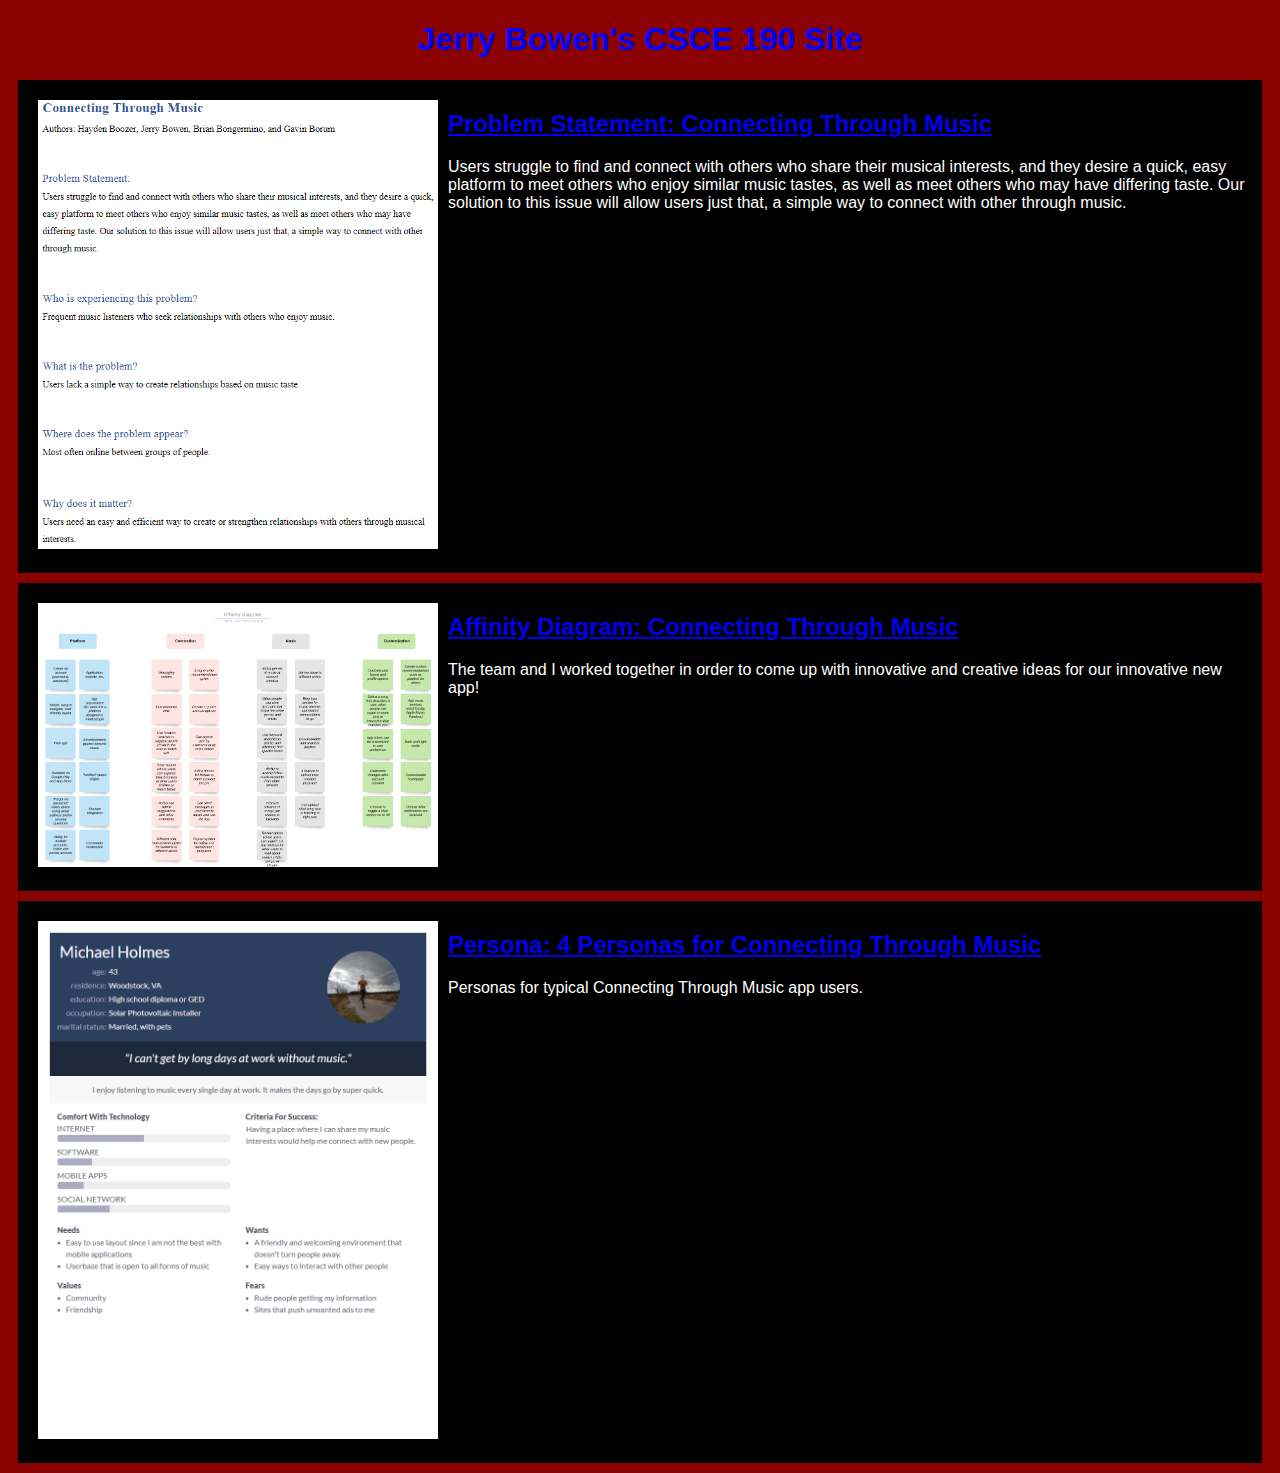
==== index.html @ d718a190 "Add files via upload" ====
<!DOCTYPE html>
<html>
    <head>
        <title>CSCE190: Jerry Bowen</title>
        <link rel="stylesheet" href="styles.css">
    </head>
    <body>
        <h1>Jerry Bowen's CSCE 190 Site</h1>
        <!-- Problem Statement Assignment-->
        <section class="assignment">
            <a href="files/CSCE190 Team Project.pdf"><img src="images/V19iv4e.png"></a>
            <section class="ass-details">
                <a href="files/CSCE190 Team Project.pdf"><h2>Problem Statement: Connecting Through Music</h2></a>
                <p>
                    Users struggle to find and connect with others who share their musical interests, and they desire a quick, easy platform to meet others who enjoy similar music tastes, as well as meet others who may have differing taste. Our solution to this issue will allow users just that, a simple way to connect with other through music. 
                </p>
            </section>
        </section>

        <!-- Affinity Diagram Assignment-->
        <section class="assignment">
            <a href="files/Affinity diagram.pdf"><img src="images/msedge_N42JrXwfS7.png"></a>
            <section class="ass-details">
                <a href="files/Affinity diagram.pdf"><h2>Affinity Diagram: Connecting Through Music</h2></a>
                <p>
                    The team and I worked together in order to come up with innovative and creative ideas for our innovative new app!
                </p>
            </section>
        </section>
        <!-- Personna Assignment-->
        <section class="assignment">
            <a href="files/Merged_PDFs.pdf"><img src="images/chrome_ATQMCB8Dpd.png"></a>
            <section class="ass-details">
                <a href="files/Merged_PDFs.pdf"><h2>Persona: 4 Personas for Connecting Through Music</h2></a>
                <p>
                    Personas for typical Connecting Through Music app users.
                </p>
            </section>
        </section>
    </body>
</html>
---- styles.css ----
body{
    background:darkred;
    font-family:Arial, Helvetica, sans-serif;
}

.assignment {
    display:flex;
    padding:10px;
    margin:10px;
    background:black;
    
}

.assignment img {
    width:400px;
    padding:10px;
}

h1{
    color:blue;
    text-align:center;
}

p {
    color:white;
}
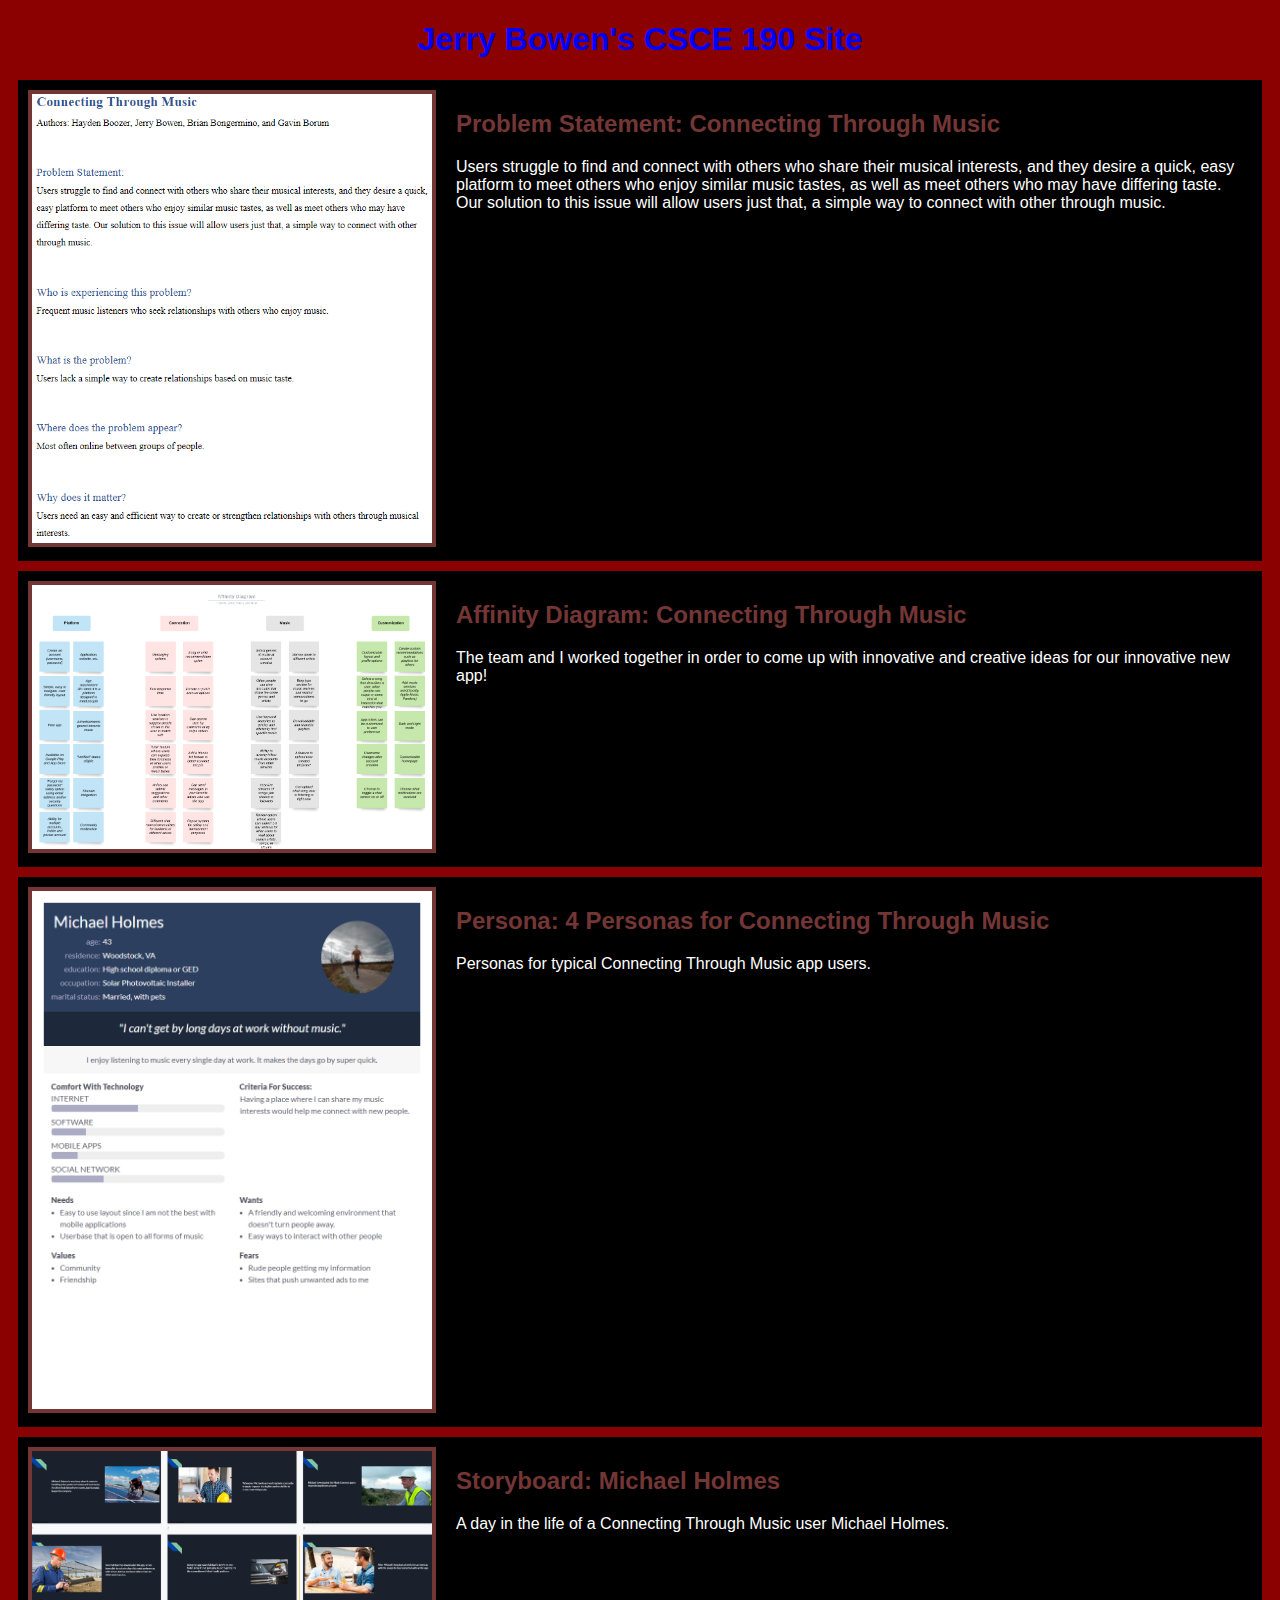
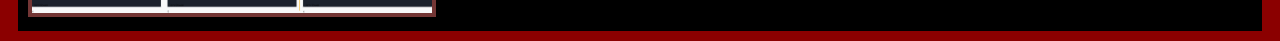
==== commit 2e421f05: "Add files via upload" ====
--- a/index.html
+++ b/index.html
@@ -37,5 +37,15 @@
                 </p>
             </section>
         </section>
+        <!--Storyboard-->
+        <section class="assignment">
+            <a href="files/combinepdf2_pages_deleted.pdf"><img src="images/chrome_QXckOf5UOJ.png"></a>
+            <section class="ass-details">
+                <a href="files/combinepdf2_pages_deleted.pdf"><h2>Storyboard: Michael Holmes</h2></a>
+                <p>
+                    A day in the life of a Connecting Through Music user Michael Holmes.
+                </p>
+            </section>
+        </section>
     </body>
 </html>--- a/styles.css
+++ b/styles.css
@@ -13,7 +13,8 @@
 
 .assignment img {
     width:400px;
-    padding:10px;
+    border: 4px solid #733635;
+    margin-right: 20px;
 }
 
 h1{
@@ -23,4 +24,9 @@
 
 p {
     color:white;
+}
+
+a {
+    text-decoration: none;
+    color: #733635;
 }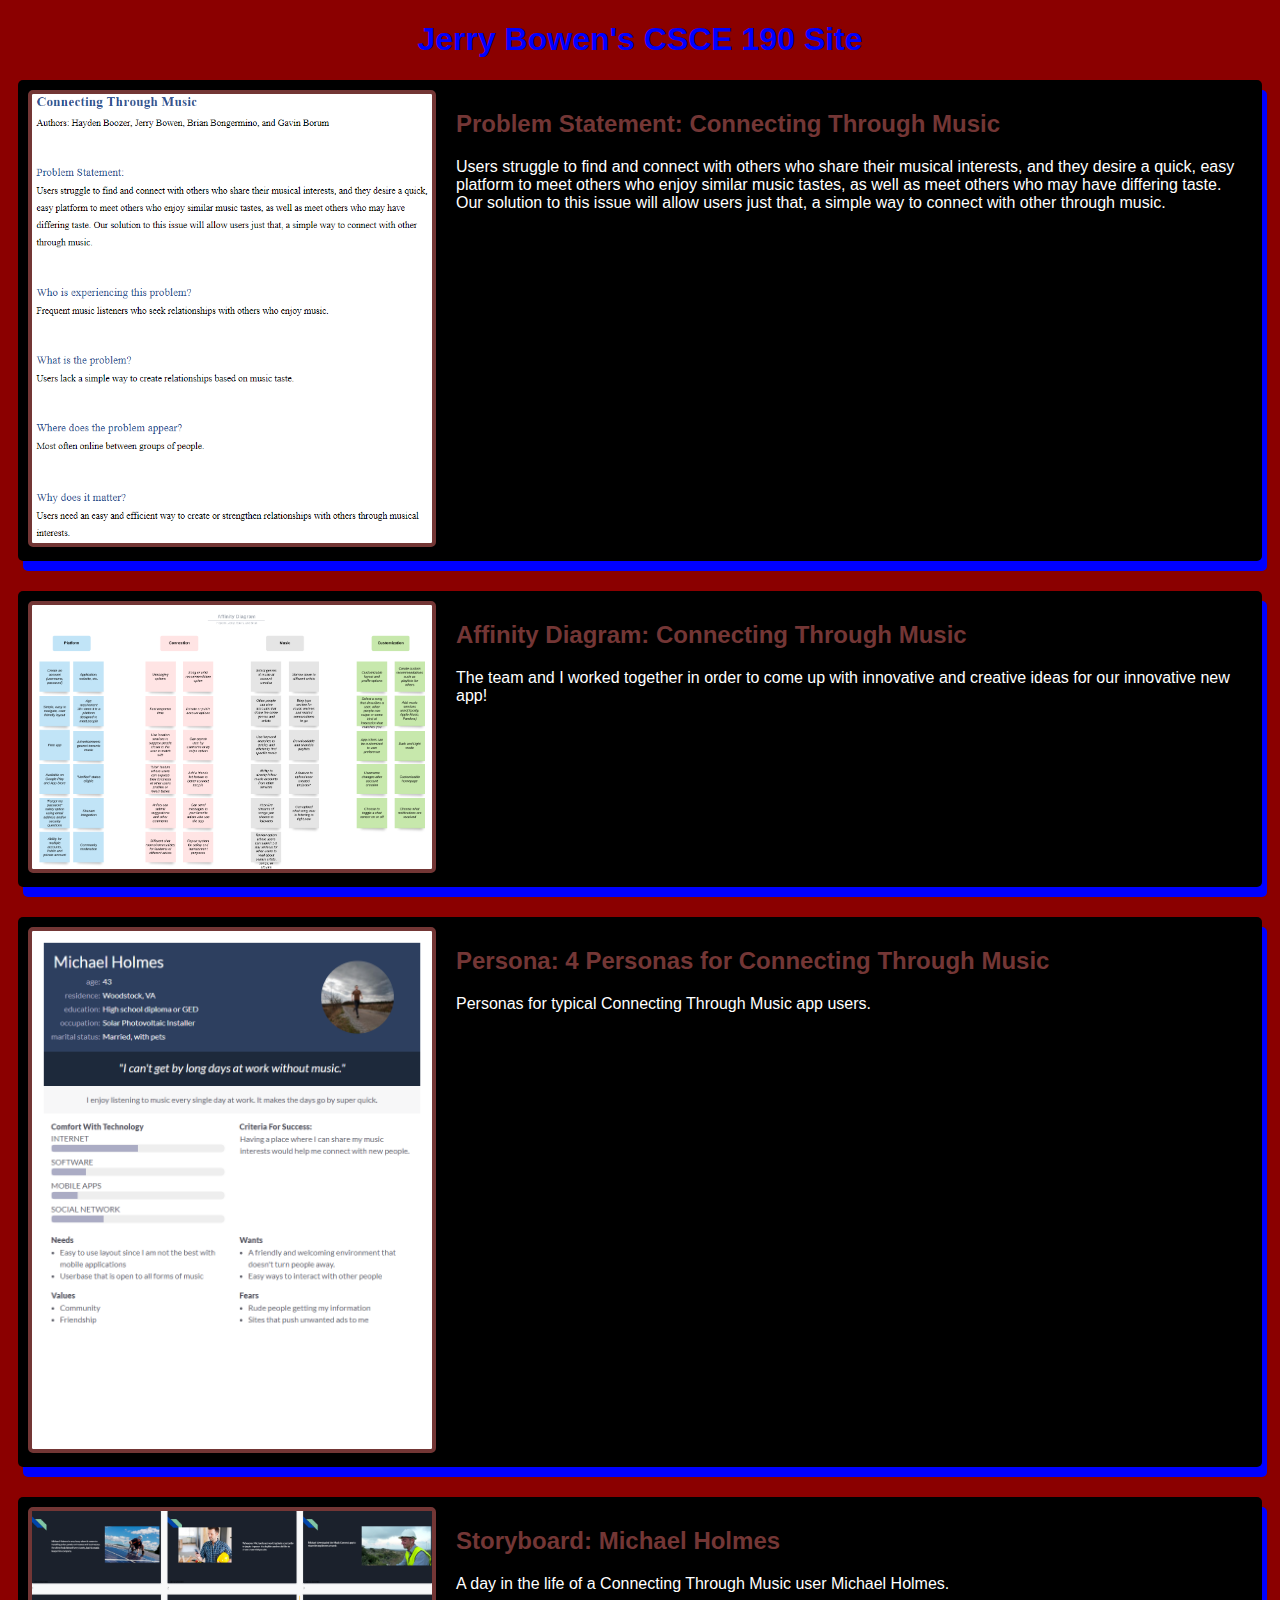
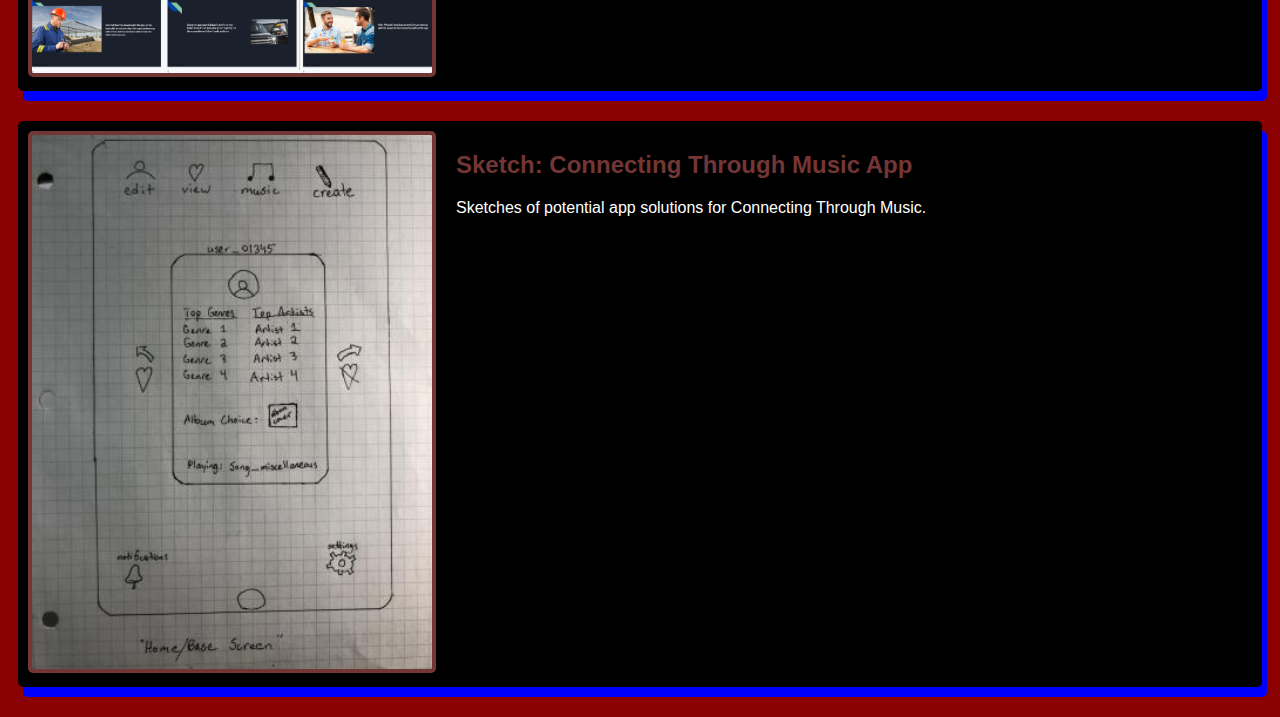
==== commit bc08a433: "Add files via upload" ====
--- a/index.html
+++ b/index.html
@@ -47,5 +47,15 @@
                 </p>
             </section>
         </section>
+        <!--Sketches-->
+        <section class="assignment">
+            <a href="files/combinepdf2.pdf"><img src="images/Model_Sketch.jpg"></a>
+            <section class="ass-details">
+                <a href="files/combinepdf2.pdf"><h2>Sketch: Connecting Through Music App</h2></a>
+                <p>
+                    Sketches of potential app solutions for Connecting Through Music.
+                </p>
+            </section>
+        </section>
     </body>
 </html>--- a/styles.css
+++ b/styles.css
@@ -7,14 +7,17 @@
     display:flex;
     padding:10px;
     margin:10px;
+    margin-bottom: 30px;
     background:black;
-    
+    border-radius: 5px;
+    box-shadow: 5px 10px blue;
 }
 
 .assignment img {
     width:400px;
     border: 4px solid #733635;
     margin-right: 20px;
+    border-radius: 5px;
 }
 
 h1{
@@ -29,4 +32,8 @@
 a {
     text-decoration: none;
     color: #733635;
+}
+
+.assignment a:hover {
+     color: blue;
 }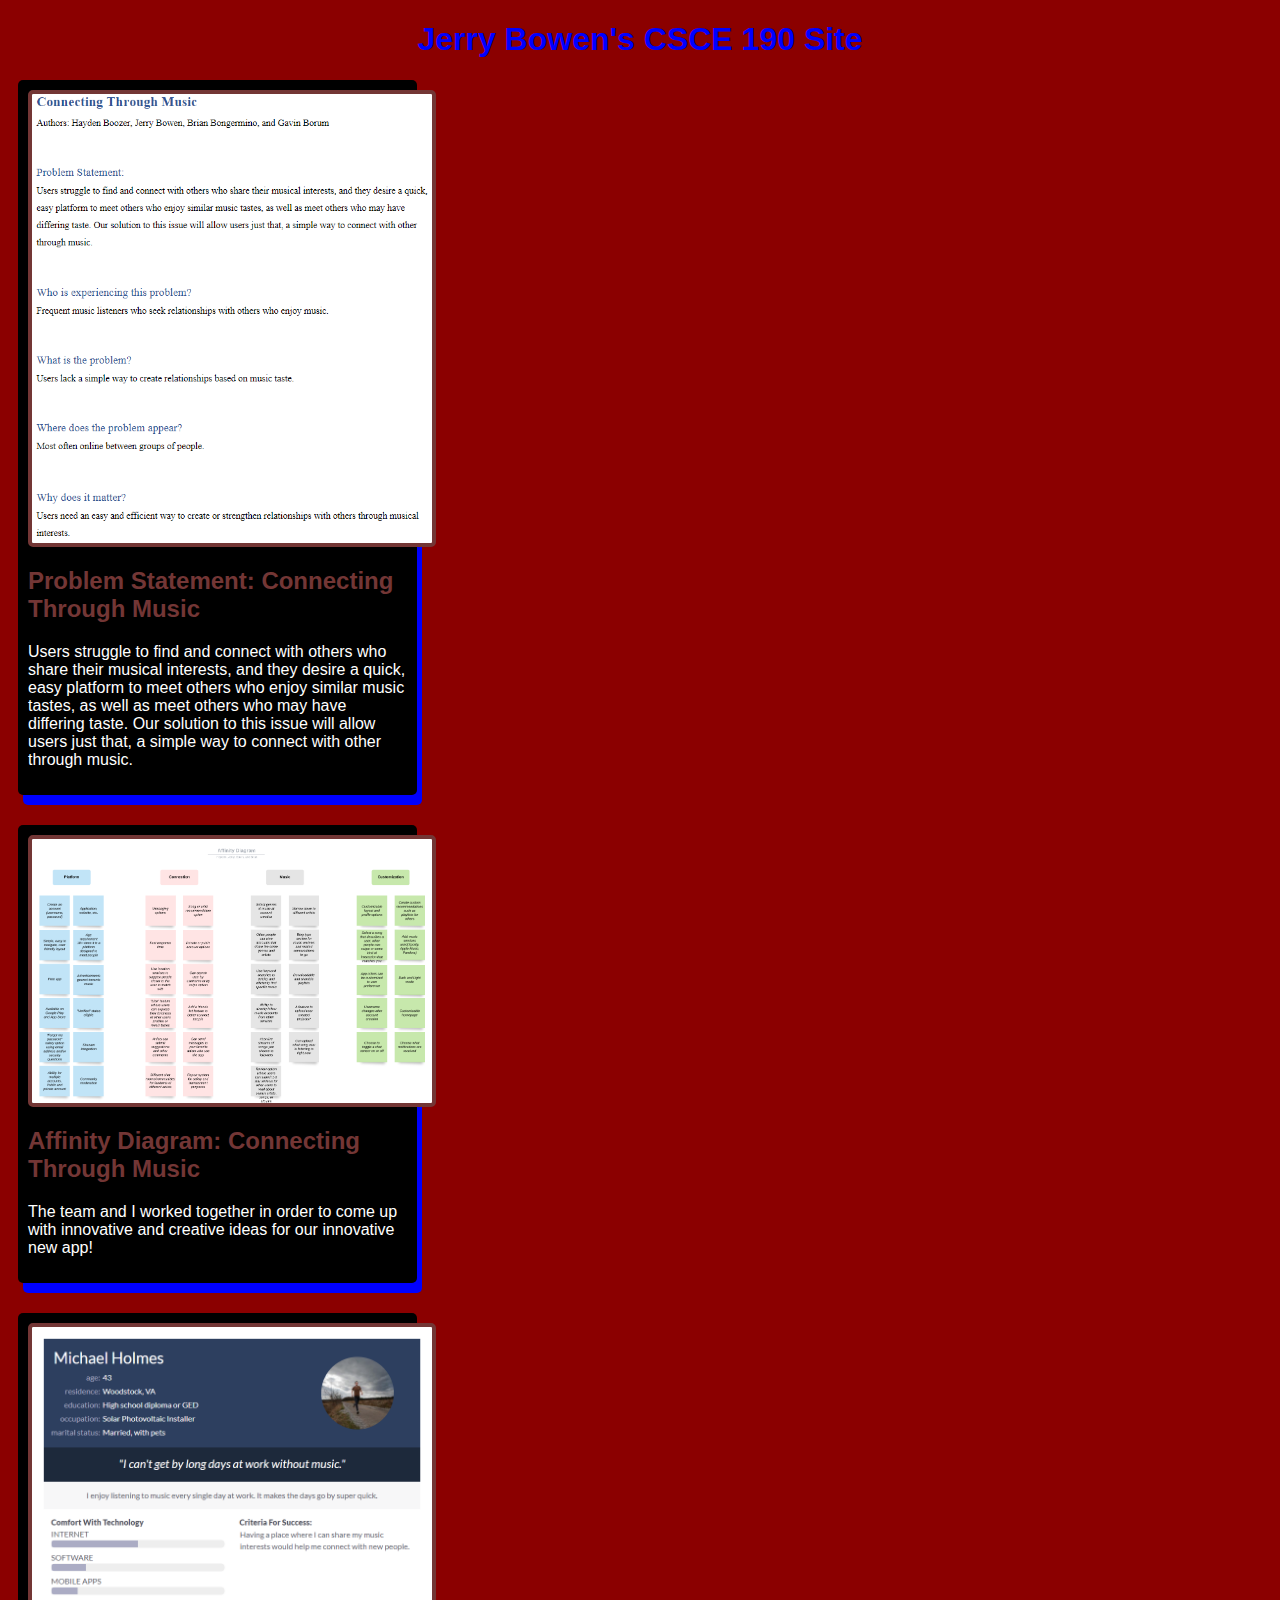
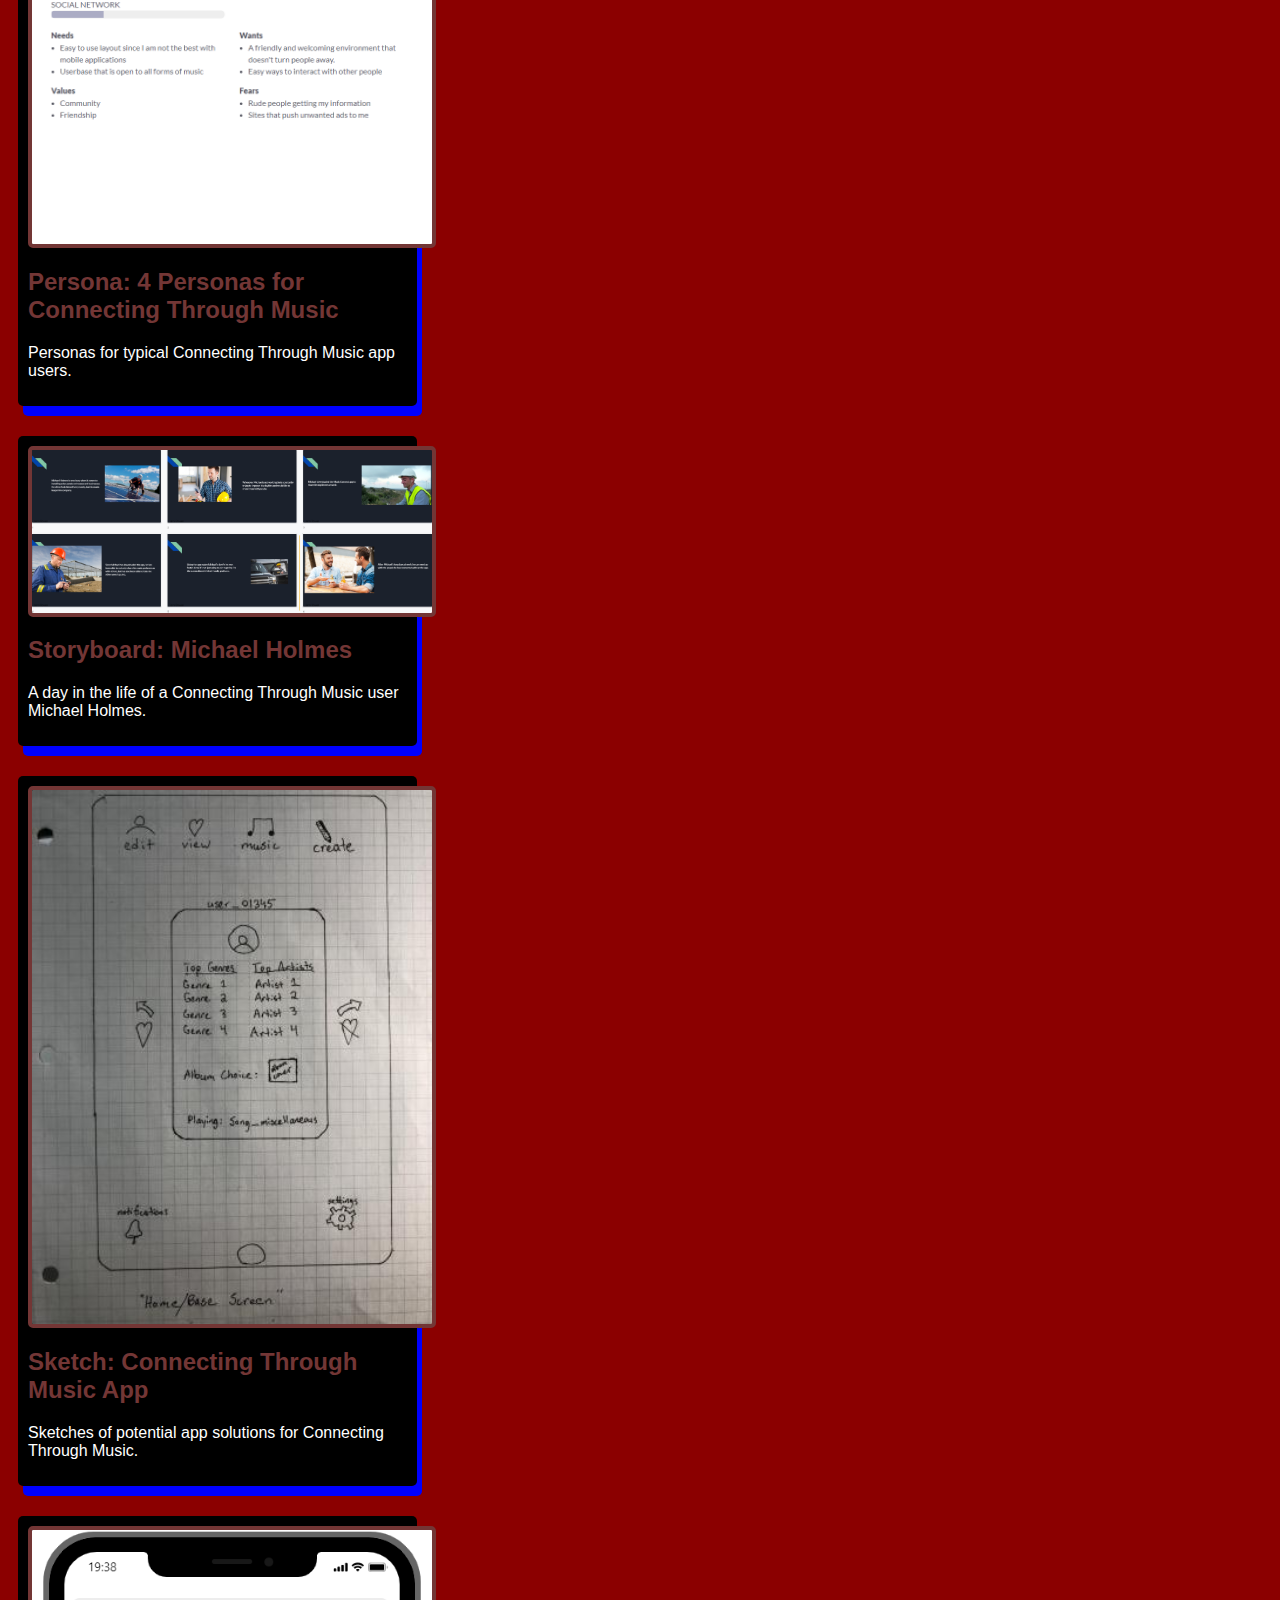
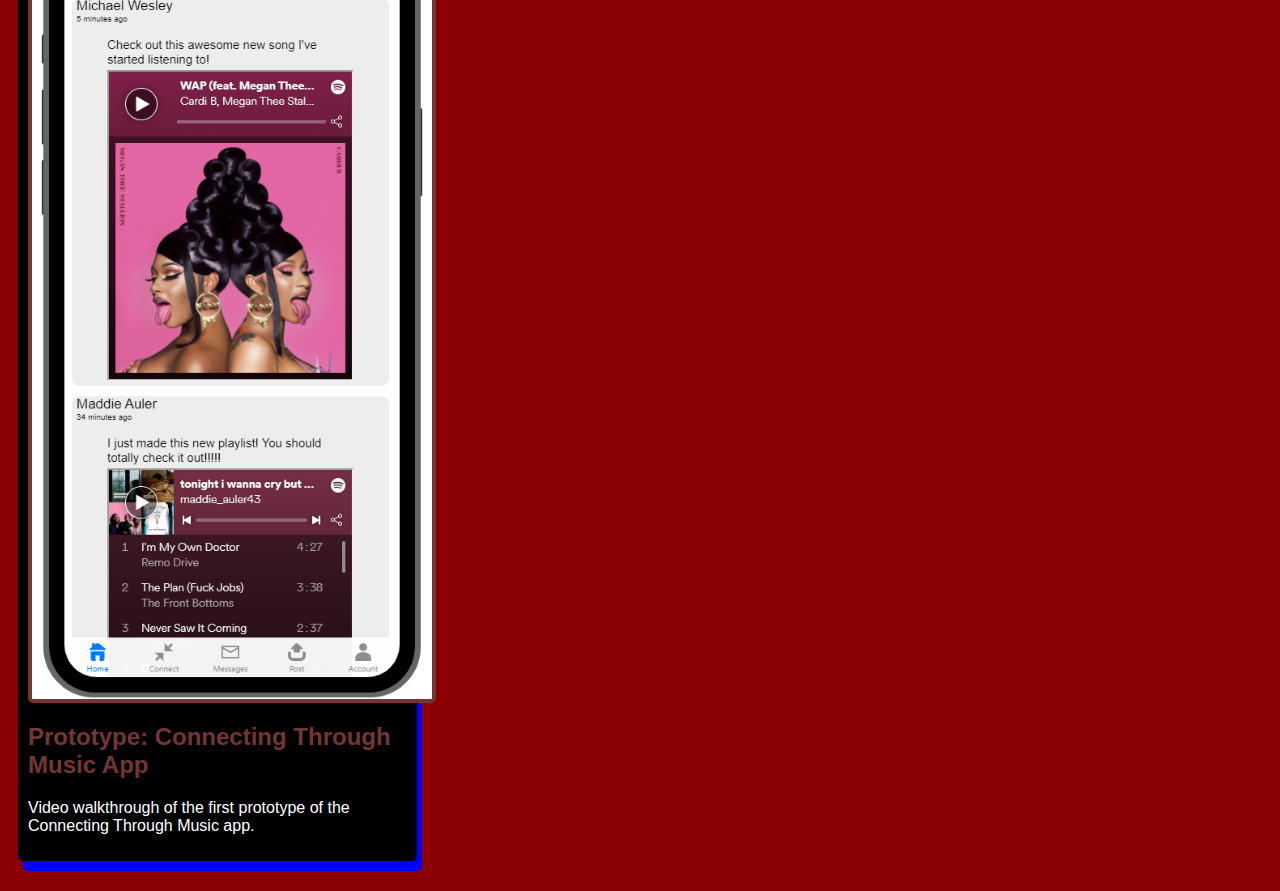
==== commit f3b14e88: "Add files via upload" ====
--- a/index.html
+++ b/index.html
@@ -6,56 +6,68 @@
     </head>
     <body>
         <h1>Jerry Bowen's CSCE 190 Site</h1>
-        <!-- Problem Statement Assignment-->
-        <section class="assignment">
-            <a href="files/CSCE190 Team Project.pdf"><img src="images/V19iv4e.png"></a>
-            <section class="ass-details">
-                <a href="files/CSCE190 Team Project.pdf"><h2>Problem Statement: Connecting Through Music</h2></a>
-                <p>
-                    Users struggle to find and connect with others who share their musical interests, and they desire a quick, easy platform to meet others who enjoy similar music tastes, as well as meet others who may have differing taste. Our solution to this issue will allow users just that, a simple way to connect with other through music. 
-                </p>
+        <div class="assignments">
+            <!-- Problem Statement Assignment-->
+            <section class="assignment">
+                <a href="files/CSCE190 Team Project.pdf"><img src="images/V19iv4e.png"></a>
+                <section class="ass-details">
+                    <a href="files/CSCE190 Team Project.pdf"><h2>Problem Statement: Connecting Through Music</h2></a>
+                    <p>
+                        Users struggle to find and connect with others who share their musical interests, and they desire a quick, easy platform to meet others who enjoy similar music tastes, as well as meet others who may have differing taste. Our solution to this issue will allow users just that, a simple way to connect with other through music. 
+                    </p>
+                </section>
             </section>
-        </section>
 
-        <!-- Affinity Diagram Assignment-->
-        <section class="assignment">
-            <a href="files/Affinity diagram.pdf"><img src="images/msedge_N42JrXwfS7.png"></a>
-            <section class="ass-details">
-                <a href="files/Affinity diagram.pdf"><h2>Affinity Diagram: Connecting Through Music</h2></a>
-                <p>
-                    The team and I worked together in order to come up with innovative and creative ideas for our innovative new app!
-                </p>
+            <!-- Affinity Diagram Assignment-->
+            <section class="assignment">
+                <a href="files/Affinity diagram.pdf"><img src="images/msedge_N42JrXwfS7.png"></a>
+                <section class="ass-details">
+                    <a href="files/Affinity diagram.pdf"><h2>Affinity Diagram: Connecting Through Music</h2></a>
+                    <p>
+                        The team and I worked together in order to come up with innovative and creative ideas for our innovative new app!
+                    </p>
+                </section>
             </section>
-        </section>
-        <!-- Personna Assignment-->
-        <section class="assignment">
-            <a href="files/Merged_PDFs.pdf"><img src="images/chrome_ATQMCB8Dpd.png"></a>
-            <section class="ass-details">
-                <a href="files/Merged_PDFs.pdf"><h2>Persona: 4 Personas for Connecting Through Music</h2></a>
-                <p>
-                    Personas for typical Connecting Through Music app users.
-                </p>
+            <!-- Personna Assignment-->
+            <section class="assignment">
+                <a href="files/Merged_PDFs.pdf"><img src="images/chrome_ATQMCB8Dpd.png"></a>
+                <section class="ass-details">
+                    <a href="files/Merged_PDFs.pdf"><h2>Persona: 4 Personas for Connecting Through Music</h2></a>
+                    <p>
+                        Personas for typical Connecting Through Music app users.
+                    </p>
+                </section>
             </section>
-        </section>
-        <!--Storyboard-->
-        <section class="assignment">
-            <a href="files/combinepdf2_pages_deleted.pdf"><img src="images/chrome_QXckOf5UOJ.png"></a>
-            <section class="ass-details">
-                <a href="files/combinepdf2_pages_deleted.pdf"><h2>Storyboard: Michael Holmes</h2></a>
-                <p>
-                    A day in the life of a Connecting Through Music user Michael Holmes.
-                </p>
+            <!--Storyboard-->
+            <section class="assignment">
+                <a href="files/combinepdf2_pages_deleted.pdf"><img src="images/chrome_QXckOf5UOJ.png"></a>
+                <section class="ass-details">
+                    <a href="files/combinepdf2_pages_deleted.pdf"><h2>Storyboard: Michael Holmes</h2></a>
+                    <p>
+                        A day in the life of a Connecting Through Music user Michael Holmes.
+                    </p>
+                </section>
             </section>
-        </section>
-        <!--Sketches-->
-        <section class="assignment">
-            <a href="files/combinepdf2.pdf"><img src="images/Model_Sketch.jpg"></a>
-            <section class="ass-details">
-                <a href="files/combinepdf2.pdf"><h2>Sketch: Connecting Through Music App</h2></a>
-                <p>
-                    Sketches of potential app solutions for Connecting Through Music.
-                </p>
+            <!--Sketches-->
+            <section class="assignment">
+                <a href="files/combinepdf2.pdf"><img src="images/Model_Sketch.jpg"></a>
+                <section class="ass-details">
+                    <a href="files/combinepdf2.pdf"><h2>Sketch: Connecting Through Music App</h2></a>
+                    <p>
+                        Sketches of potential app solutions for Connecting Through Music.
+                    </p>
+                </section>
             </section>
-        </section>
+            <!--Prototype Assignment-->
+            <section class="assignment">
+                <a href="https://youtu.be/UmMghi_8gBg"><img src="images/chrome_XYVQbfSROT.png"></a>
+                <section class="ass-details">
+                    <a href="https://youtu.be/UmMghi_8gBg"><h2>Prototype: Connecting Through Music App</h2></a>
+                    <p>
+                        Video walkthrough of the first prototype of the Connecting Through Music app.
+                    </p>
+                </section>
+            </section>
+        </div>
     </body>
 </html>--- a/styles.css
+++ b/styles.css
@@ -5,6 +5,10 @@
 
 .assignment {
     display:flex;
+    flex-wrap:wrap;
+}
+.assignment {
+    width:30%;
     padding:10px;
     margin:10px;
     margin-bottom: 30px;
@@ -18,6 +22,8 @@
     border: 4px solid #733635;
     margin-right: 20px;
     border-radius: 5px;
+    display:block;
+    margin:auto;
 }
 
 h1{
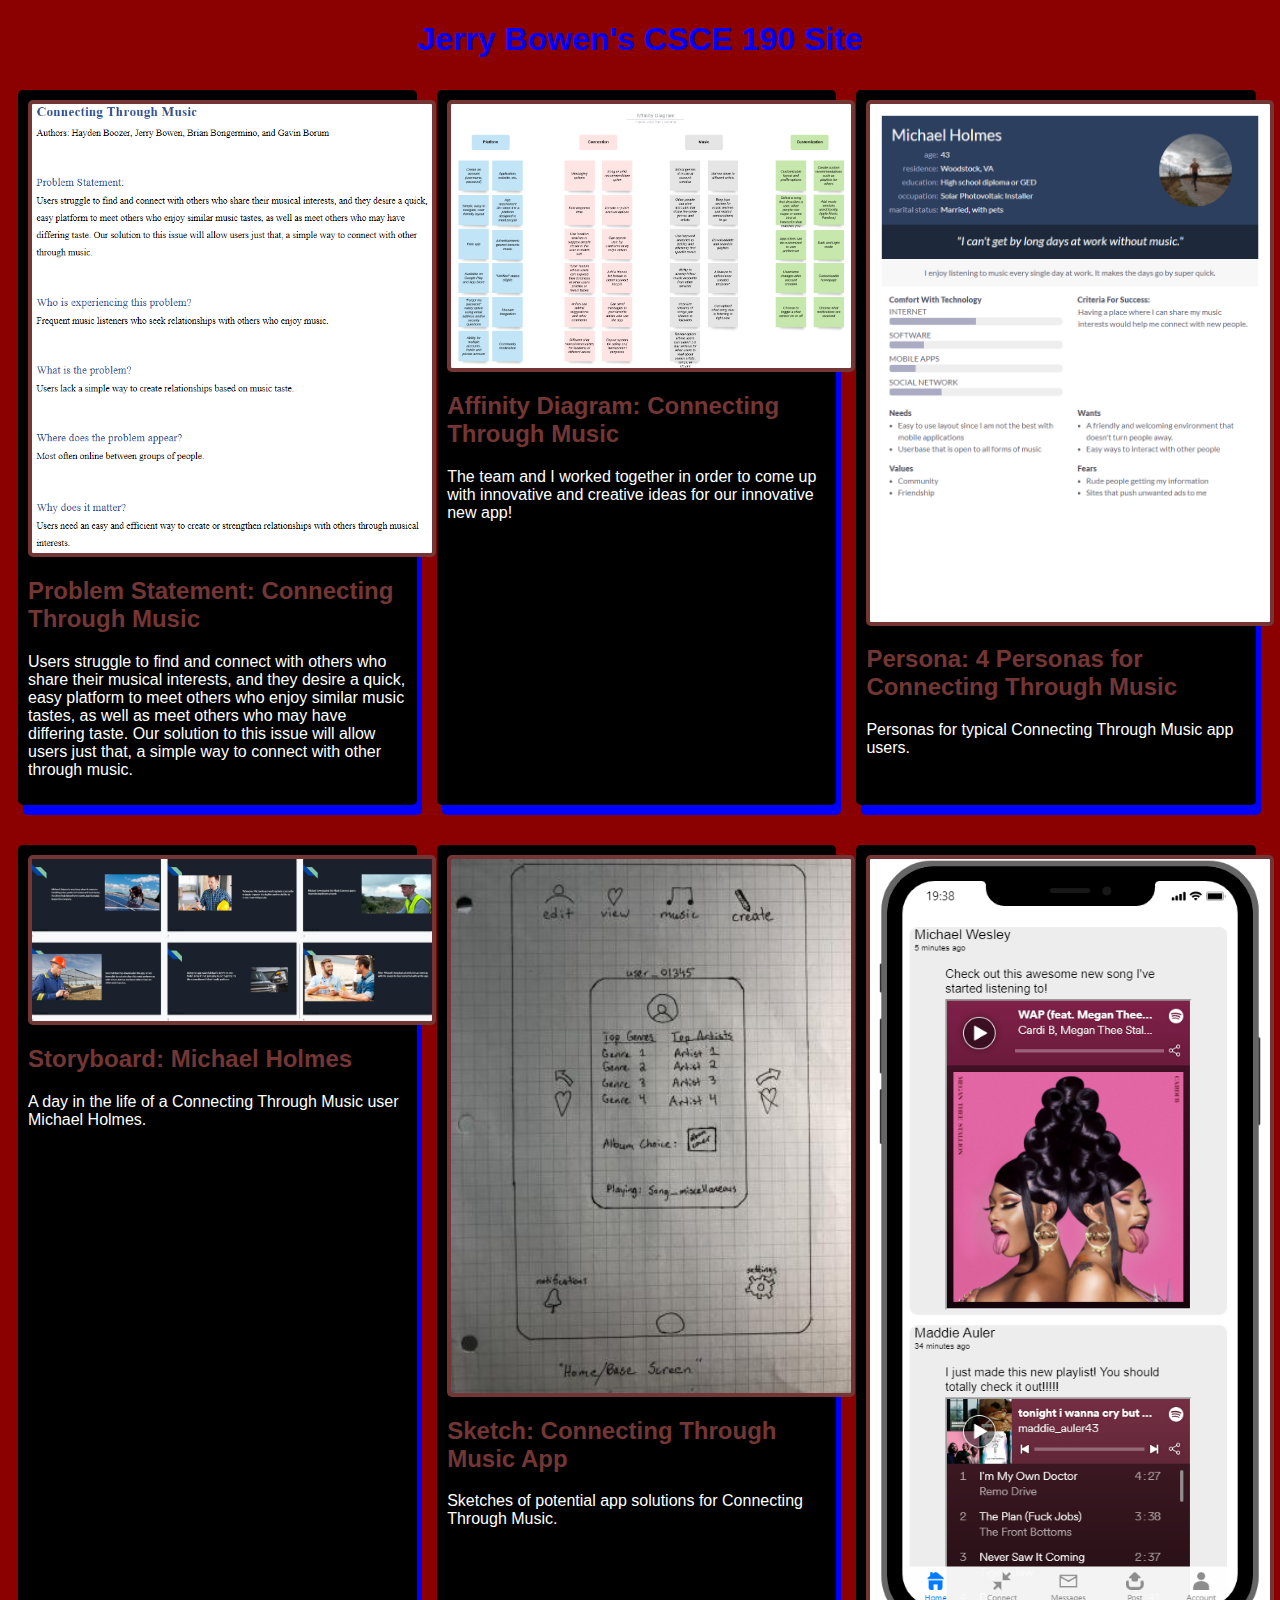
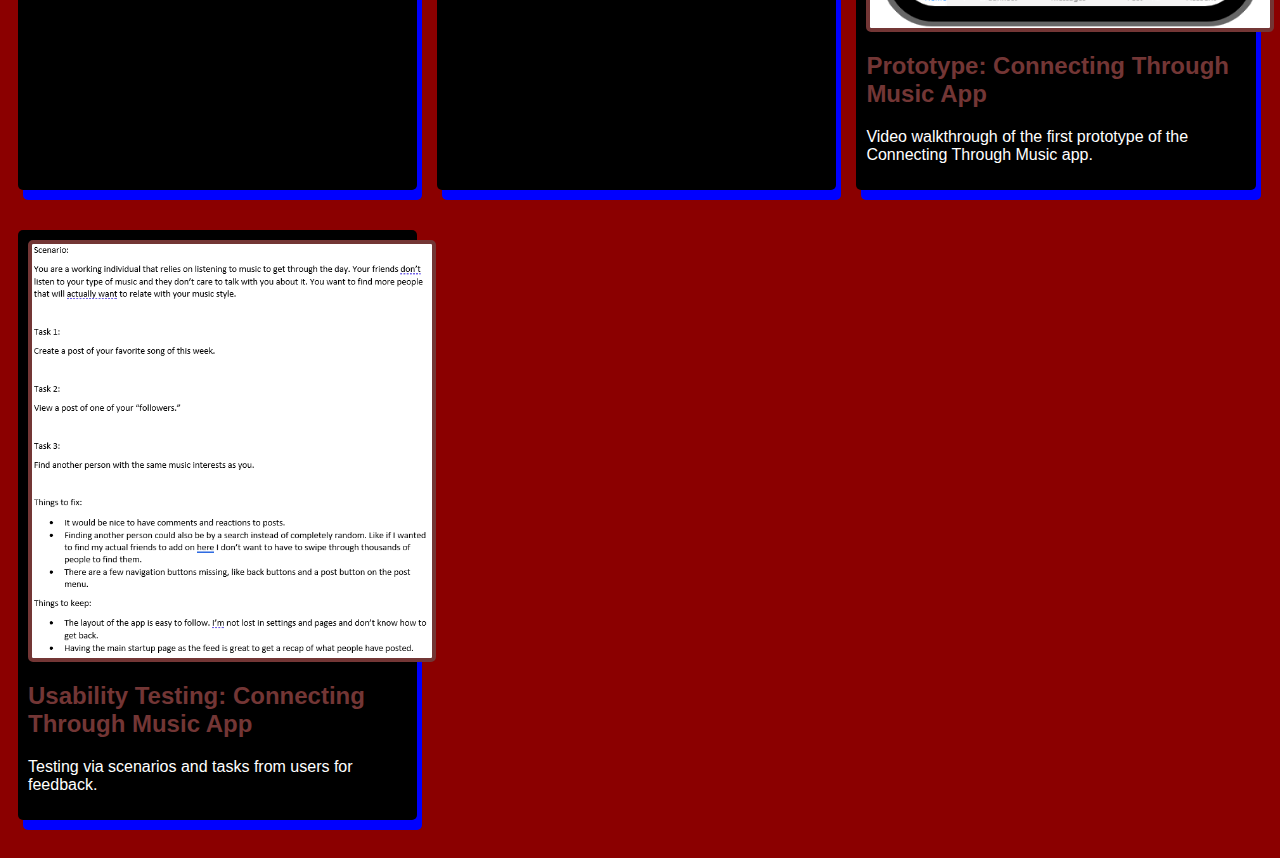
==== commit 73a34c9a: "Add files via upload" ====
--- a/index.html
+++ b/index.html
@@ -68,6 +68,16 @@
                     </p>
                 </section>
             </section>
+            <!--Usability Testing Script Assignment-->
+            <section class="assignment">
+                <a href="files/Scenario.pdf"><img src="images/WINWORD_xPvMirDrjm.png"></a>
+                <section class="ass-details">
+                    <a href="images/WINWORD_xPvMirDrjm.png"><h2>Usability Testing: Connecting Through Music App</h2></a>
+                    <p>
+                        Testing via scenarios and tasks from users for feedback.
+                    </p>
+                </section>
+            </section>
         </div>
     </body>
 </html>--- a/styles.css
+++ b/styles.css
@@ -3,7 +3,7 @@
     font-family:Arial, Helvetica, sans-serif;
 }
 
-.assignment {
+.assignments {
     display:flex;
     flex-wrap:wrap;
 }
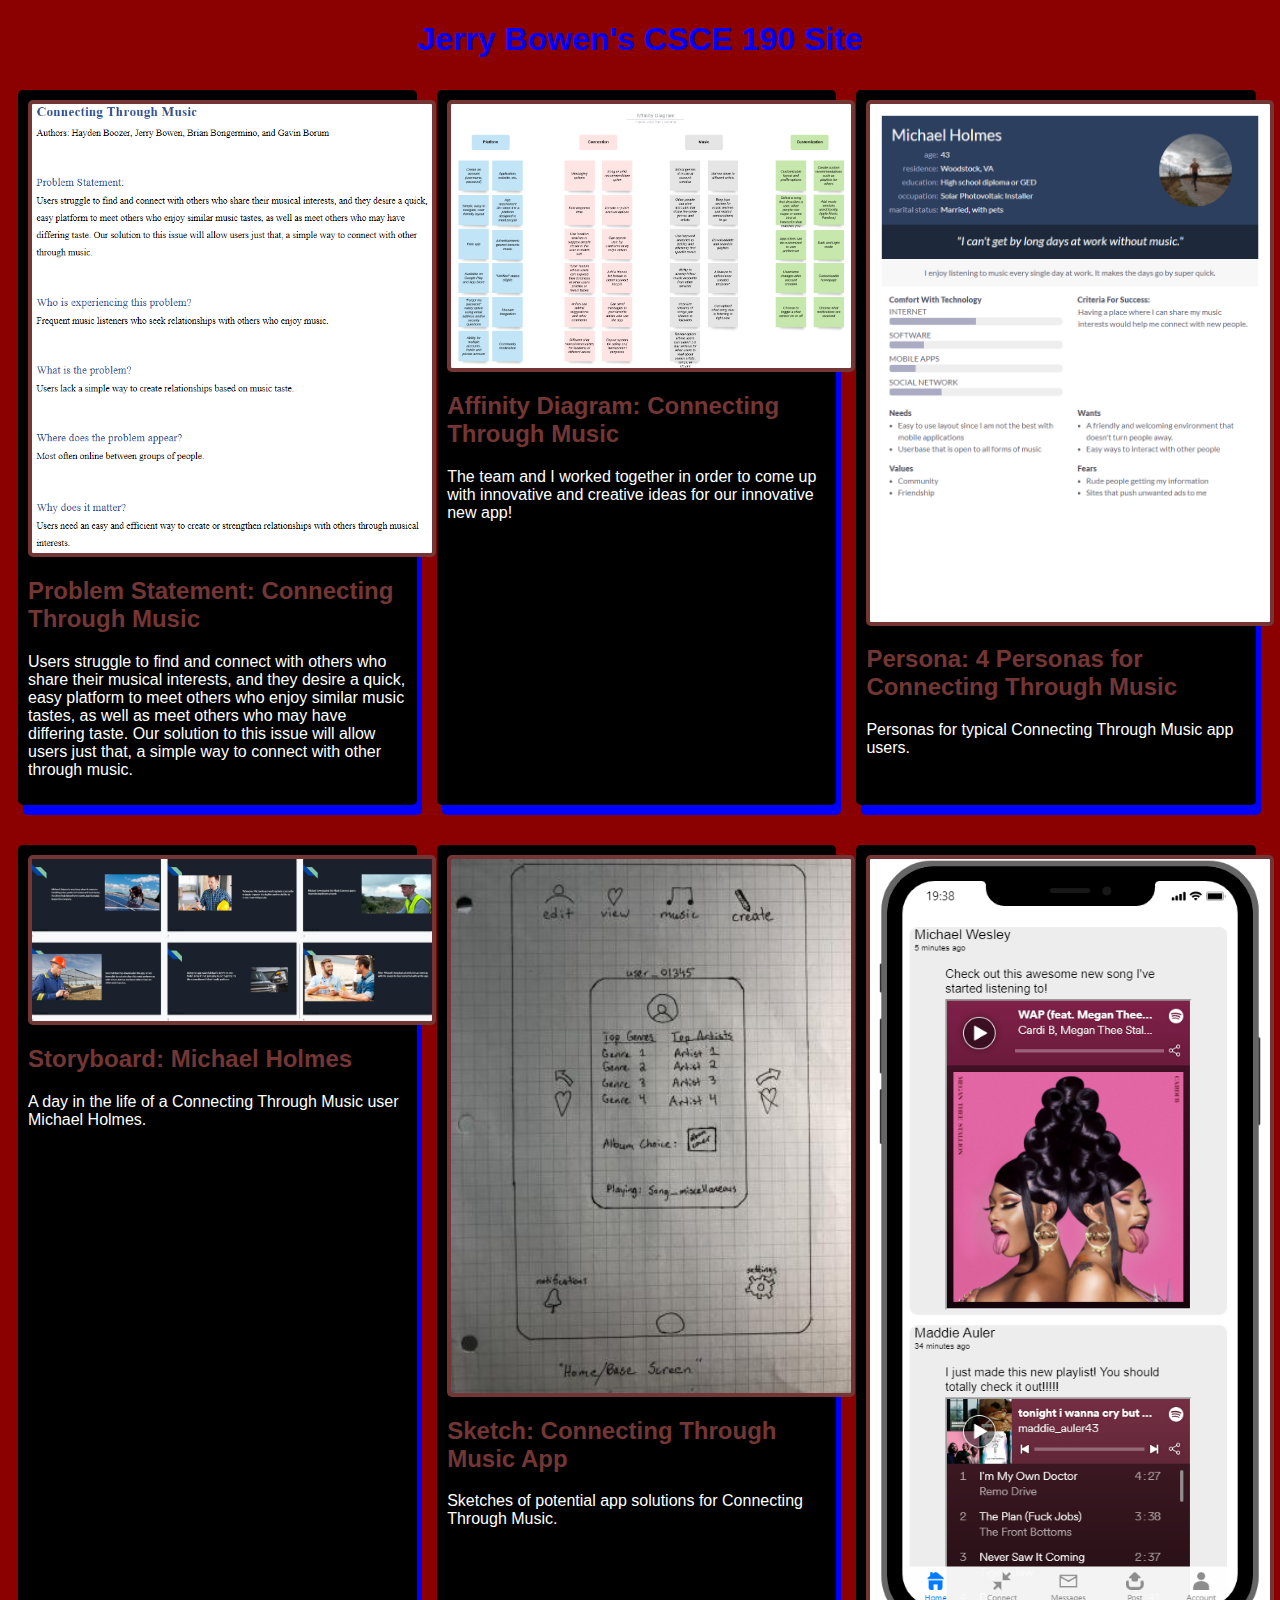
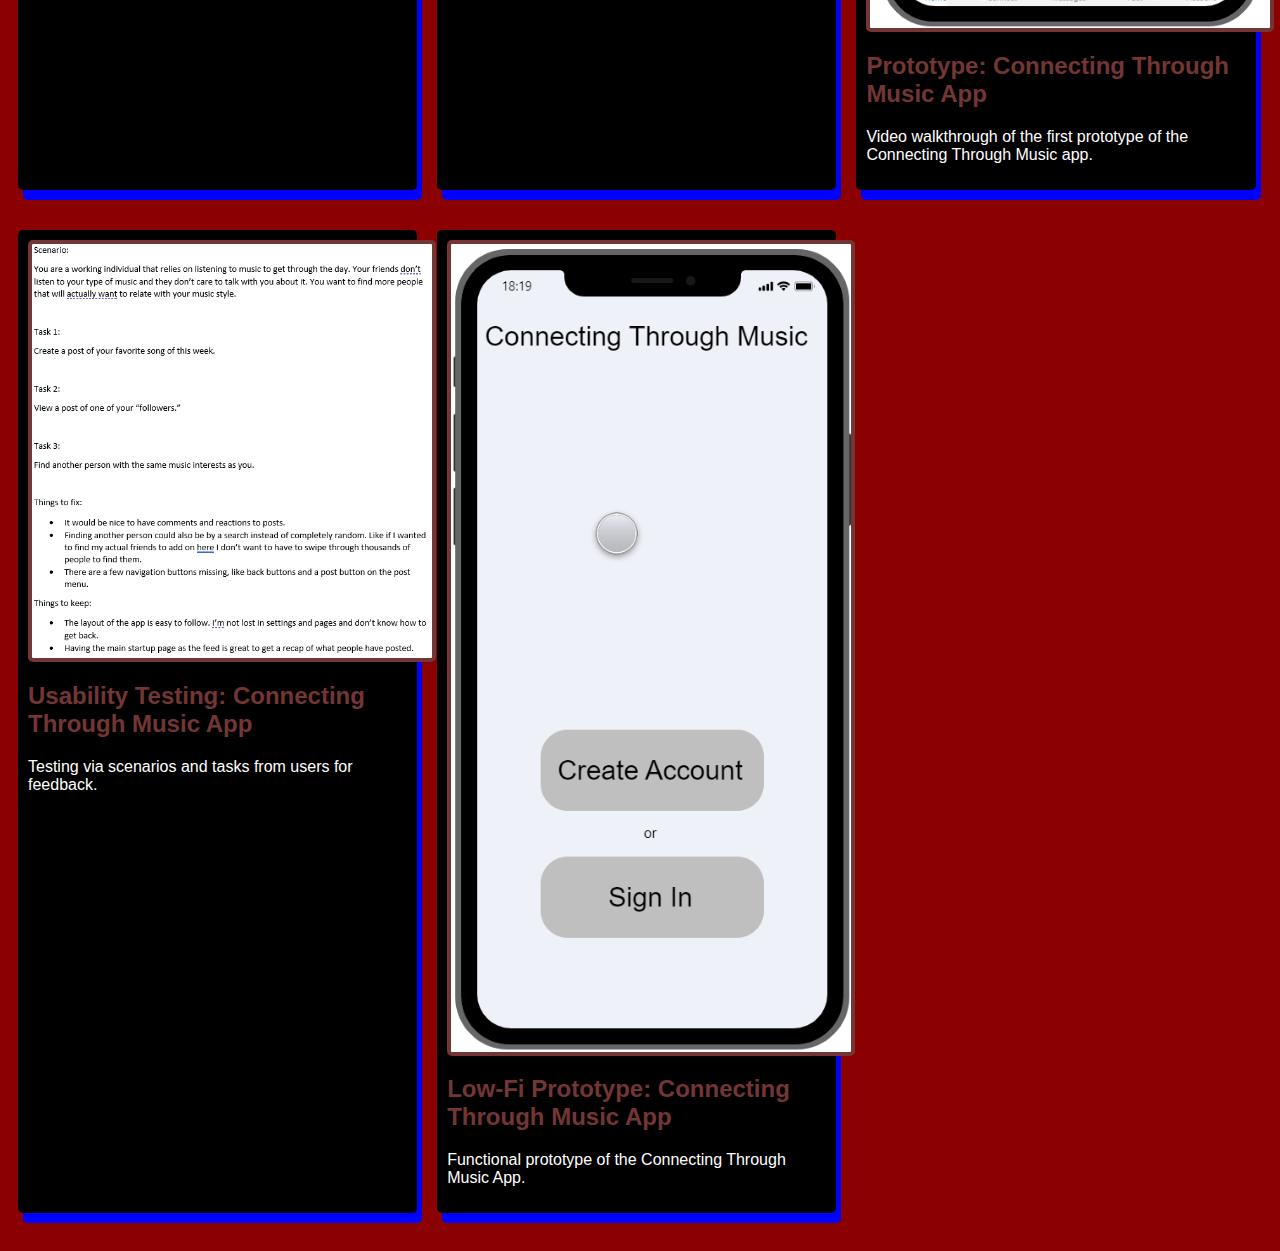
==== commit 305f2908: "Add files via upload" ====
--- a/index.html
+++ b/index.html
@@ -78,6 +78,16 @@
                     </p>
                 </section>
             </section>
+            <!--Low-Fidelity Design Assignment-->
+            <section class="assignment">
+                <a href="files/Untitled-html/index.html"><img src="images/chrome_RHkFtiYSZT.png"></a>
+                <section class="ass-details">
+                    <a href="images/chrome_RHkFtiYSZT.png"><h2>Low-Fi Prototype: Connecting Through Music App</h2></a>
+                    <p>
+                        Functional prototype of the Connecting Through Music App.
+                    </p>
+                </section>
+            </section>
         </div>
     </body>
 </html>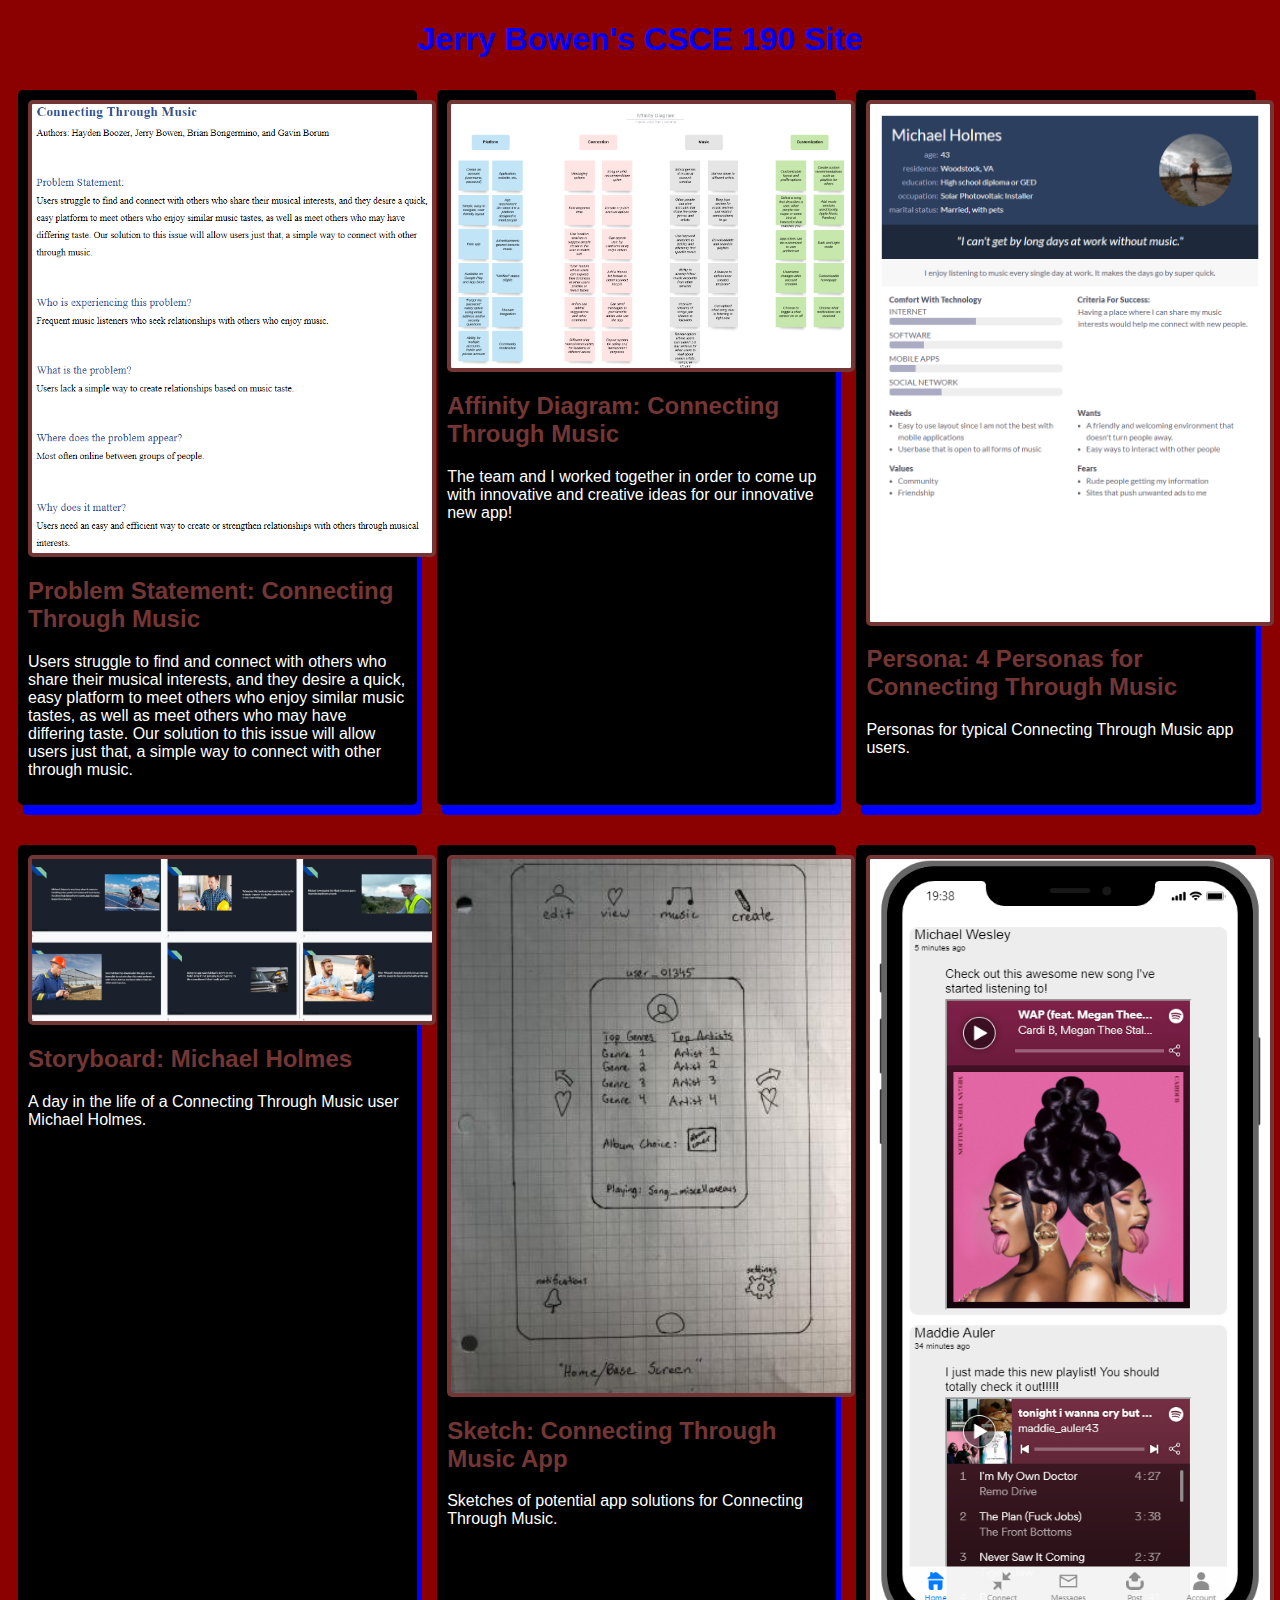
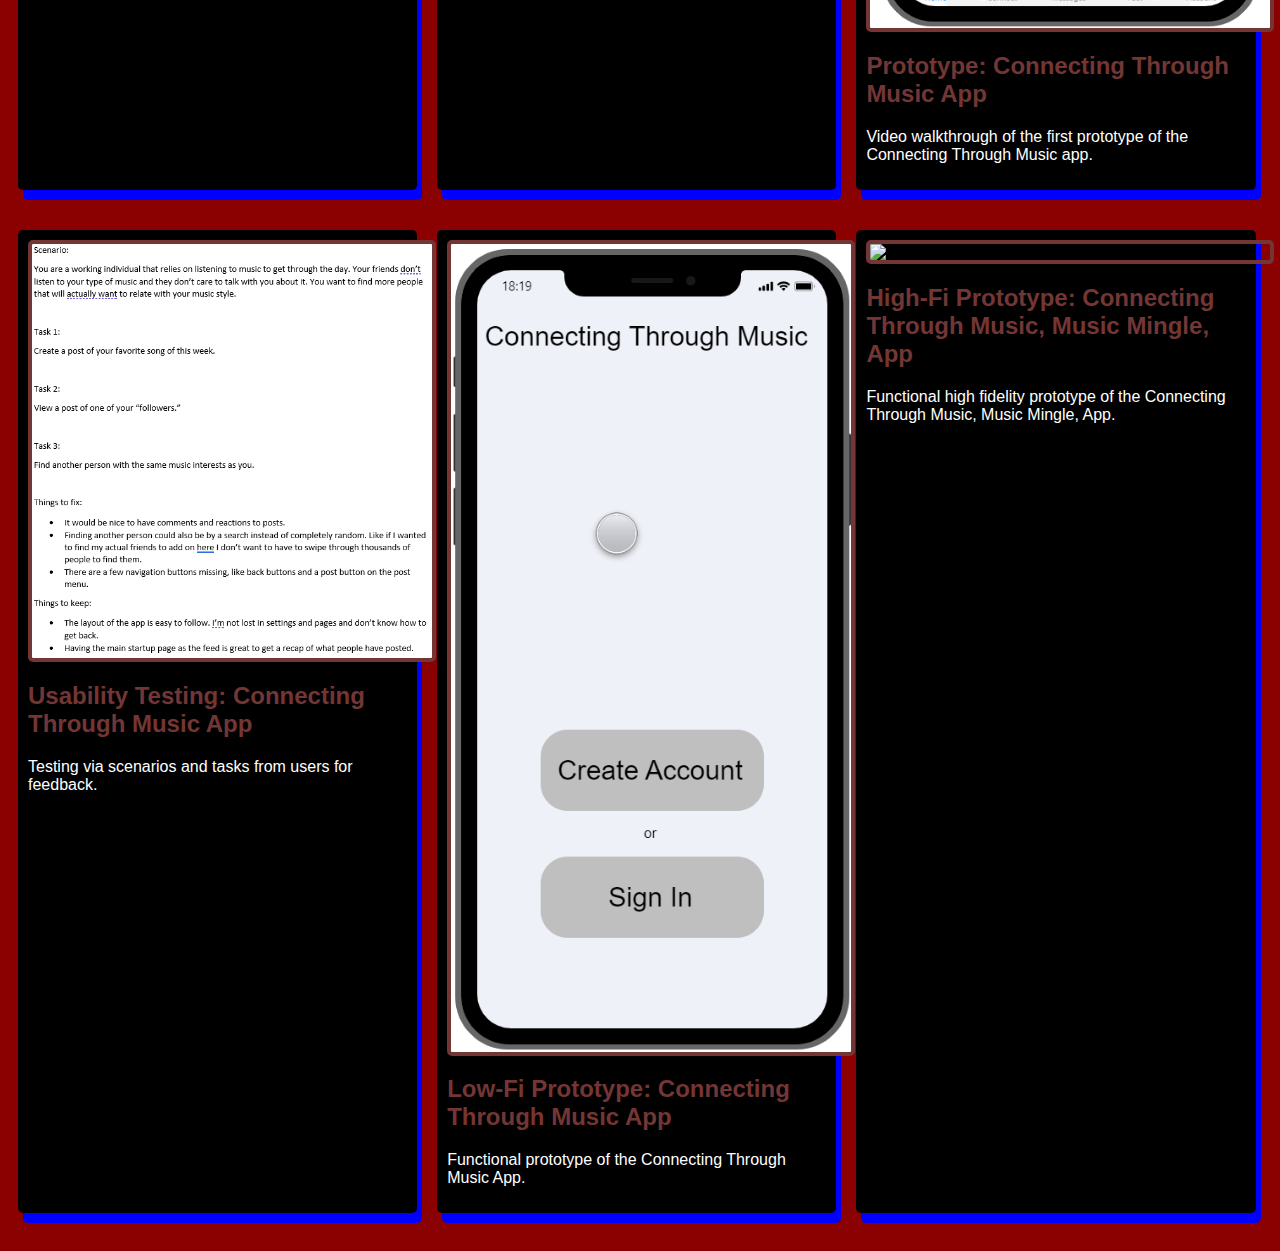
==== commit 1f101490: "Add files via upload" ====
--- a/index.html
+++ b/index.html
@@ -88,6 +88,16 @@
                     </p>
                 </section>
             </section>
+            <!--High-Fidelity Design Assignment-->
+            <section class="assignment">
+                <a href="files/MusicMingle High Fi Proto-html/index.html"><img src="images/chrome_OZyG8c9uPw.png"></a>
+                <section class="ass-details">
+                    <a href="images/chrome_OZyG8c9uPw.png"><h2>High-Fi Prototype: Connecting Through Music, Music Mingle, App</h2></a>
+                    <p>
+                        Functional high fidelity prototype of the Connecting Through Music, Music Mingle, App.
+                    </p>
+                </section>
+            </section>
         </div>
     </body>
 </html>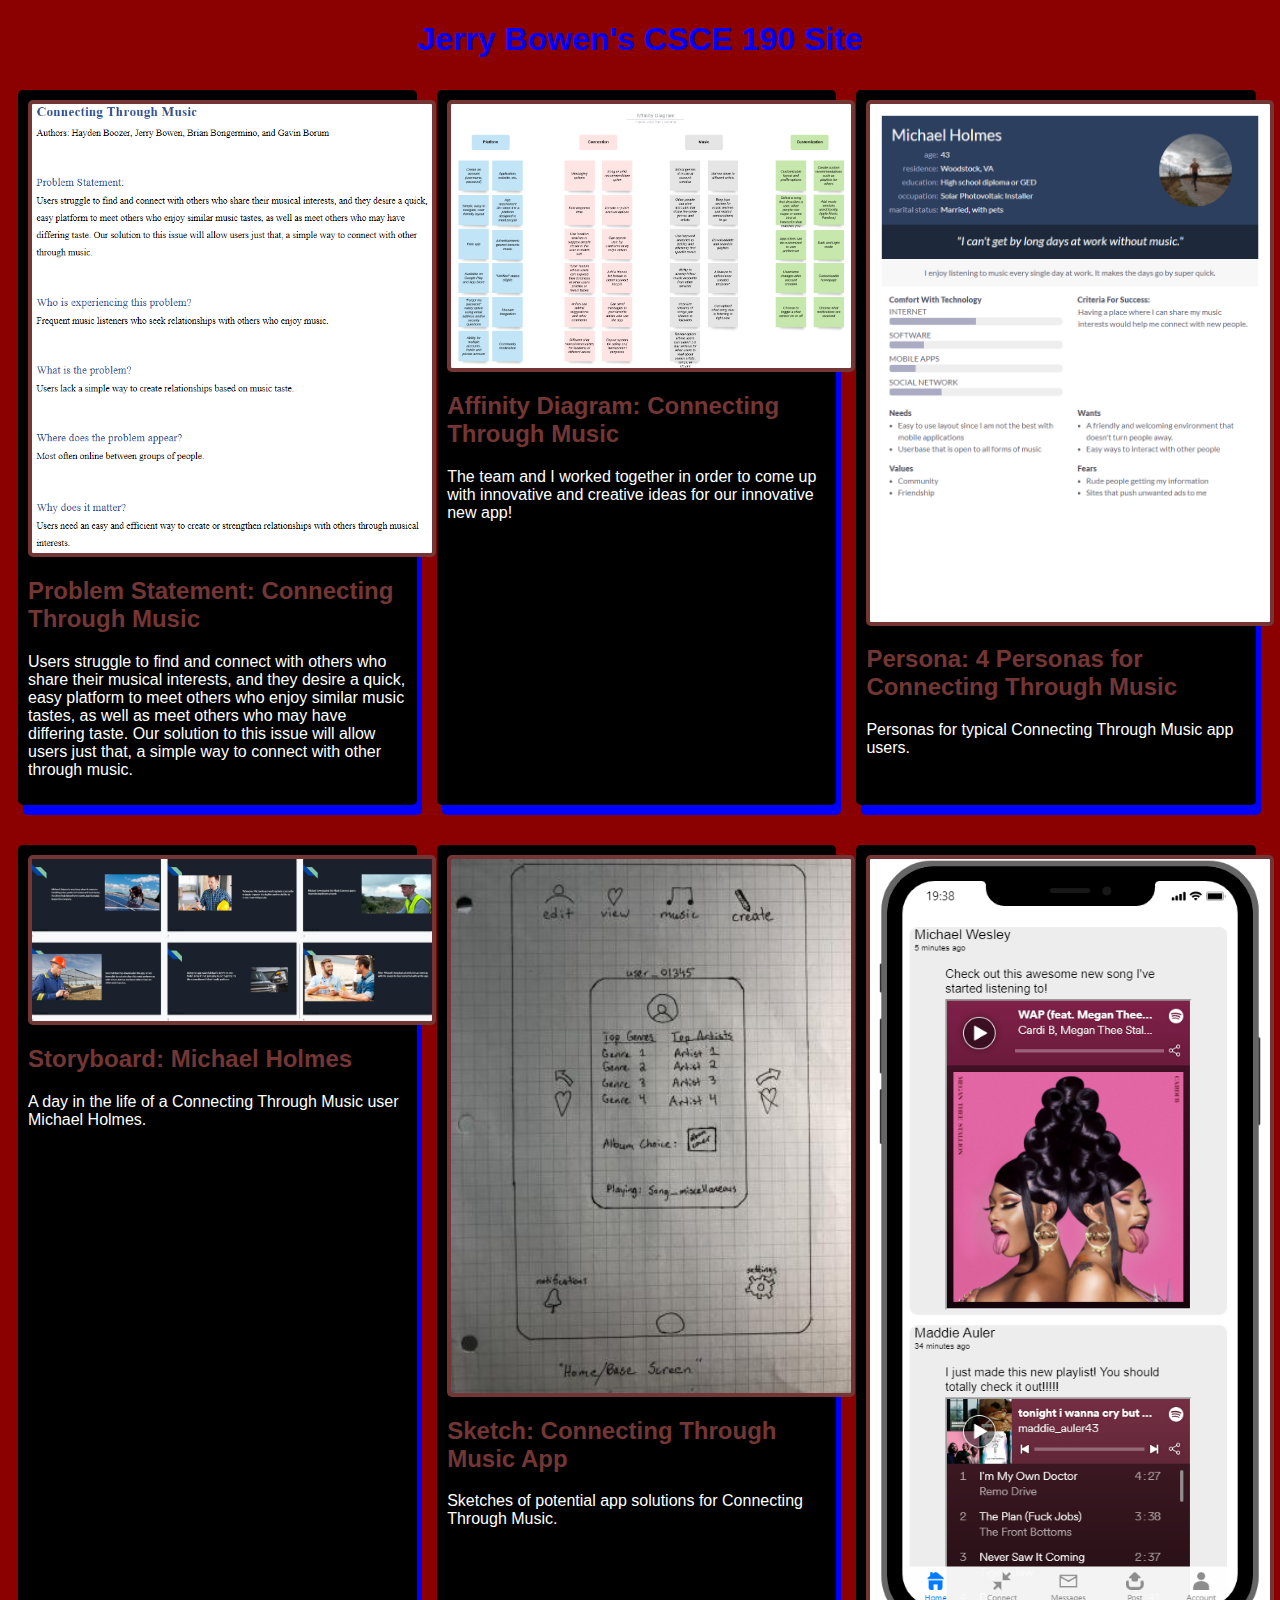
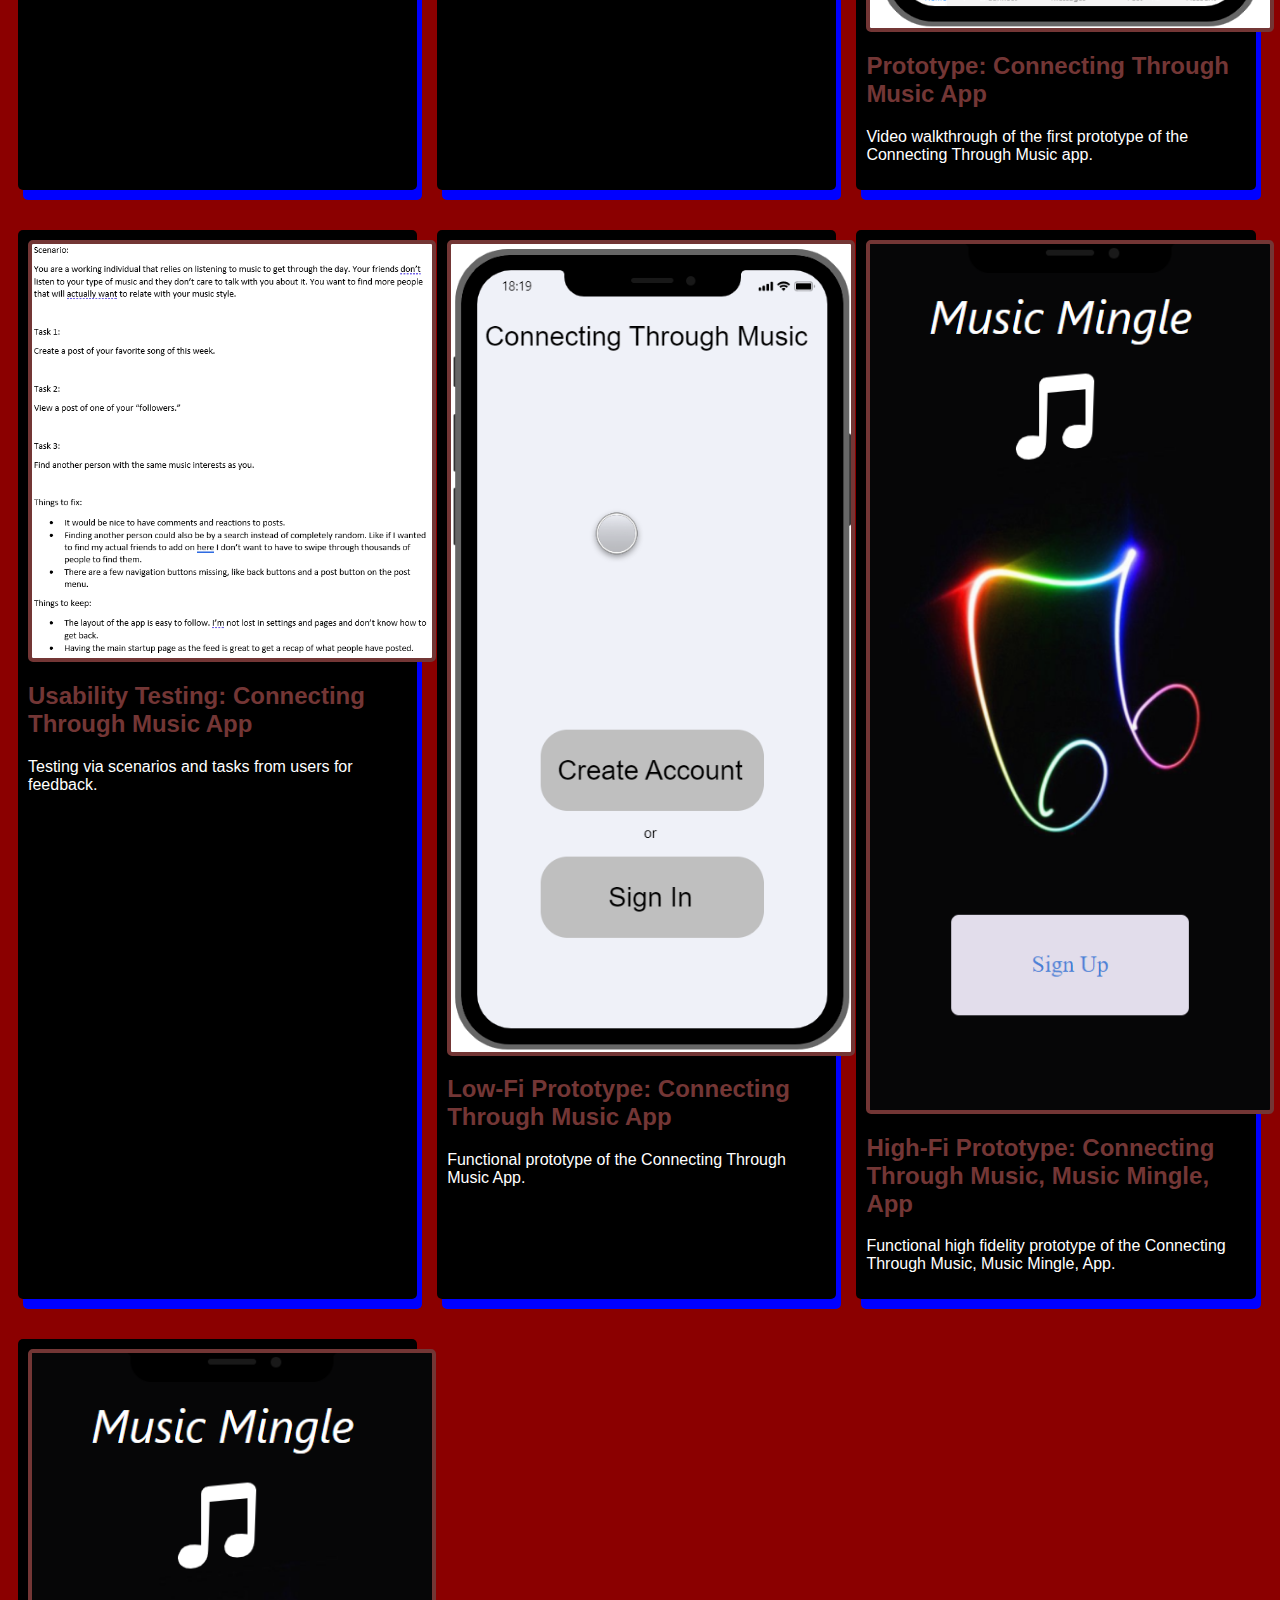
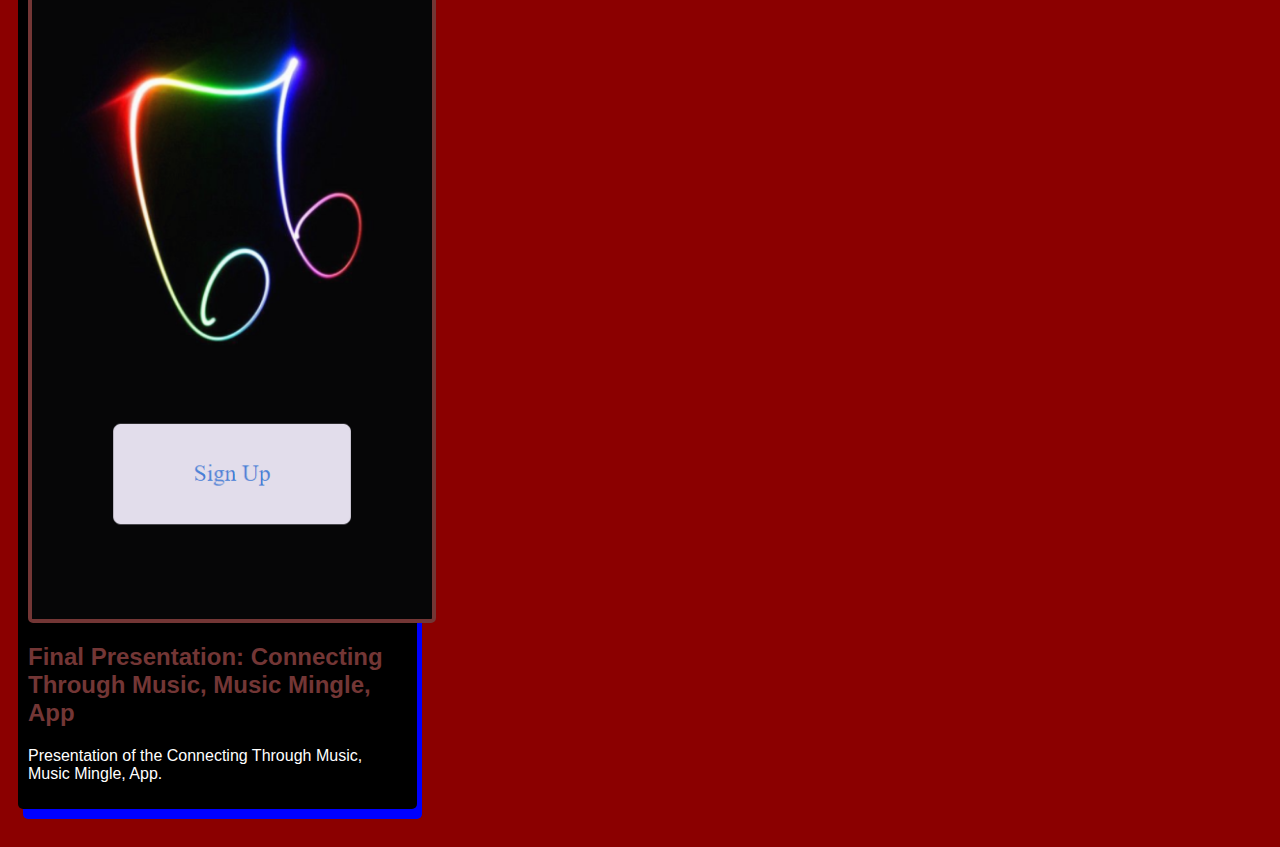
==== commit b54f9810: "Add files via upload" ====
--- a/index.html
+++ b/index.html
@@ -98,6 +98,17 @@
                     </p>
                 </section>
             </section>
+        </section>
+        <!--High-Fidelity Presentation Assignment-->
+        <section class="assignment">
+            <a href="https://youtu.be/CcoBu3Hy-Bw"><img src="images/chrome_OZyG8c9uPw.png"></a>
+            <section class="ass-details">
+                <a href="images/chrome_OZyG8c9uPw.png"><h2>Final Presentation: Connecting Through Music, Music Mingle, App</h2></a>
+                <p>
+                    Presentation of the Connecting Through Music, Music Mingle, App.
+                </p>
+            </section>
+        </section>
         </div>
     </body>
 </html>